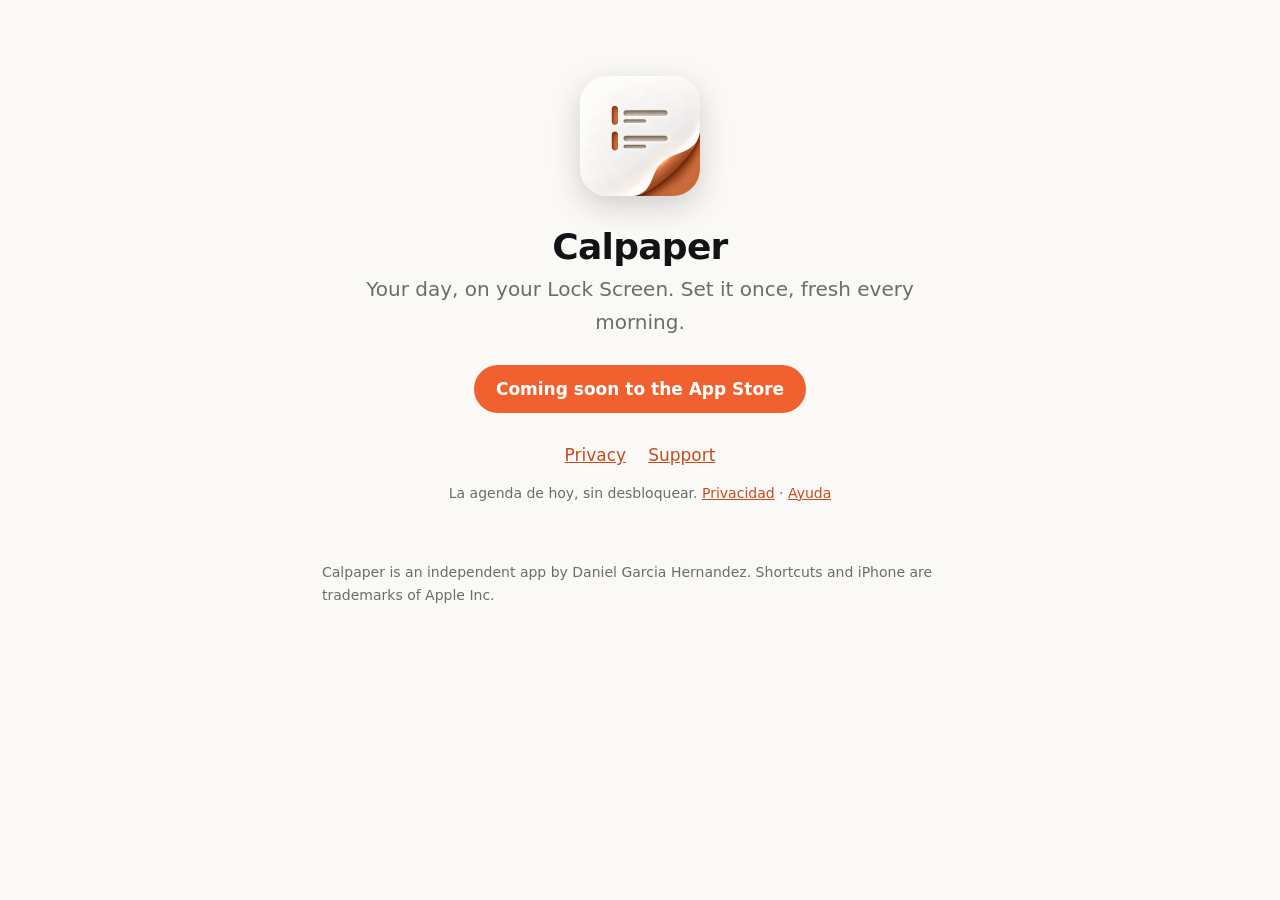
==== index.html @ fc9b9a63 "Publish site 2026-10-15" ====
<!doctype html>
<html lang="en">
<head>
<meta charset="utf-8">
<meta name="viewport" content="width=device-width, initial-scale=1">
<title>Calpaper: Today at a Glance</title>
<meta name="description" content="Today's calendar, reminders and a note to self, drawn onto your iPhone Lock Screen wallpaper every morning. Nothing leaves your phone.">
<link rel="icon" href="assets/icon.png">
<link rel="stylesheet" href="assets/style.css">
</head>
<body>
<div class="wrap">
  <div class="hero">
    <img src="assets/icon.png" alt="Calpaper icon">
    <h1>Calpaper</h1>
    <p class="tag">Your day, on your Lock Screen. Set it once, fresh every morning.</p>
    <span class="pill">Coming soon to the App Store</span>
    <p class="links"><a href="privacy/">Privacy</a> <a href="support/">Support</a></p>
    <p class="jump" lang="es">La agenda de hoy, sin desbloquear. <a href="privacy/#es">Privacidad</a> · <a href="support/#es">Ayuda</a></p>
  </div>
  <footer>
    <p>Calpaper is an independent app by Daniel Garcia Hernandez. Shortcuts and iPhone are trademarks of Apple Inc.</p>
  </footer>
</div>
</body>
</html>
---- assets/style.css ----
/* Shared by every page. System fonts only: no web-font requests, so the site itself tracks nobody. */
:root { --bg:#FAF9F6; --card:#fff; --ink:#121316; --mute:#6B6B70; --line:#E8E6E1; --accent:#F0612F; --accent-ink:#C84B1F; }
@media (prefers-color-scheme: dark) {
  :root { --bg:#0E0E10; --card:#1C1C1F; --ink:#F4F3F0; --mute:#A3A3A8; --line:#2A2A2E; --accent:#FF7A4D; --accent-ink:#FF9A73; }
}
* { box-sizing: border-box; }
body { margin: 0; background: var(--bg); color: var(--ink); font: 17px/1.65 -apple-system, "SF Pro Text", system-ui, "Segoe UI", sans-serif; }
.wrap { max-width: 680px; margin: 0 auto; padding: 28px 22px 80px; }
header a.brand { display: inline-flex; align-items: center; gap: 10px; color: var(--ink); text-decoration: none; font-weight: 700; font-size: 22px; letter-spacing: -0.01em; }
header img { width: 36px; height: 36px; border-radius: 9px; }
h1 { font-size: 36px; line-height: 1.15; margin: 44px 0 6px; letter-spacing: -0.02em; }
h2 { font-size: 21px; margin: 34px 0 8px; letter-spacing: -0.01em; }
p, li { margin: 0 0 12px; }
ul { padding-left: 22px; }
a { color: var(--accent-ink); }
.updated, .note { color: var(--mute); font-size: 14px; }
.hero { text-align: center; padding-top: 48px; }
.hero img { width: 120px; height: 120px; border-radius: 27px; box-shadow: 0 10px 30px rgba(18,19,22,.18); }
.hero h1 { margin-top: 22px; }
.hero .tag { font-size: 20px; color: var(--mute); margin-bottom: 26px; }
.pill { display: inline-block; background: var(--accent); color: #fff; font-weight: 700; padding: 10px 22px; border-radius: 999px; text-decoration: none; }
.links { margin-top: 28px; display: flex; gap: 22px; justify-content: center; flex-wrap: wrap; }
.card { background: var(--card); border: 1px solid var(--line); border-radius: 16px; padding: 4px 20px 8px; margin: 14px 0; }
details { border-bottom: 1px solid var(--line); padding: 12px 0; } details:last-child { border-bottom: 0; }
summary { cursor: pointer; font-weight: 700; }
details p { margin: 8px 0 0; }
.lang { margin-top: 64px; padding-top: 24px; border-top: 1px solid var(--line); }
.jump { font-size: 14px; color: var(--mute); }
footer { margin-top: 56px; color: var(--mute); font-size: 14px; }
footer a { color: var(--mute); }
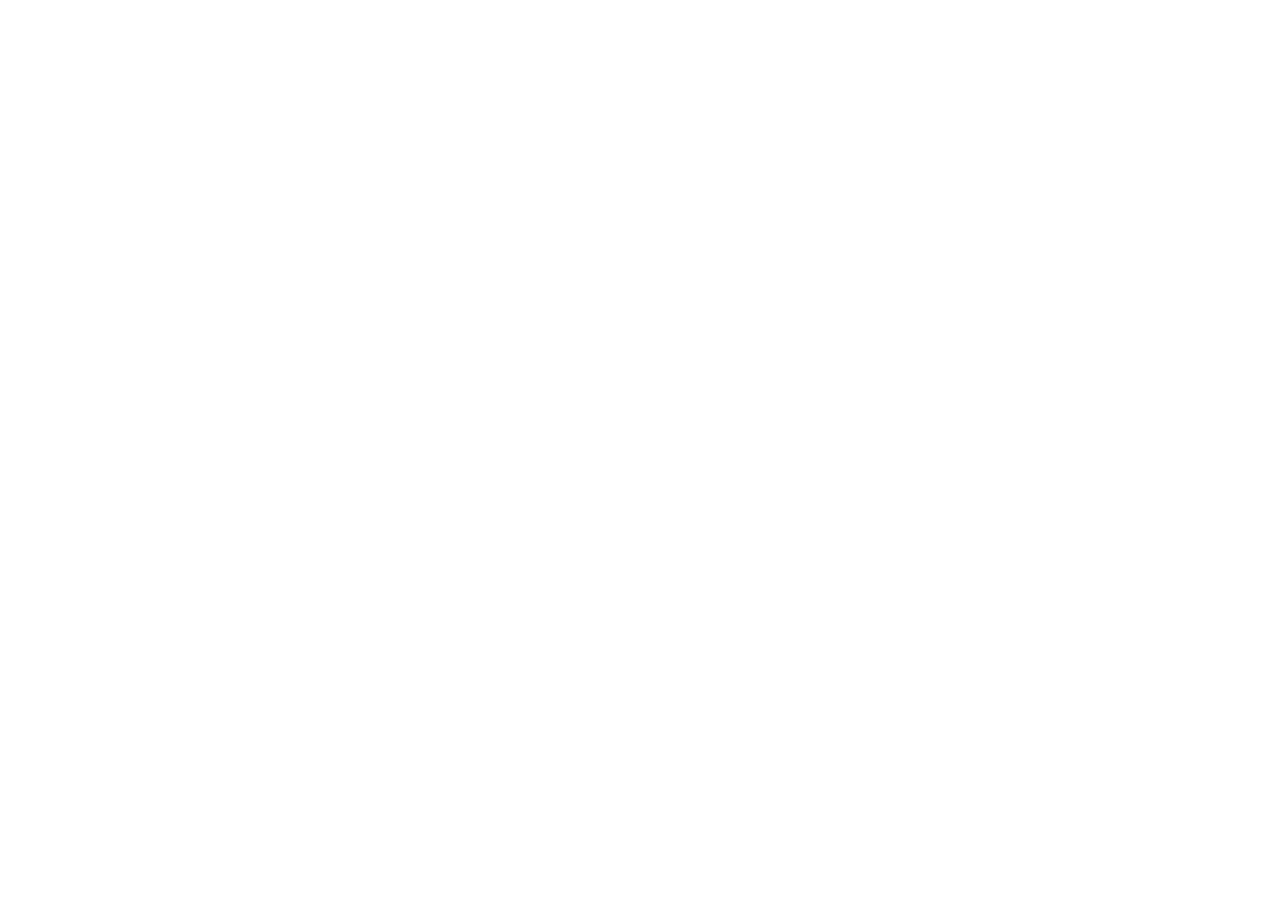
==== commit 3410cd57: "Publish site 2026-10-22" ====
--- a/index.html
+++ b/index.html
@@ -3,24 +3,12 @@
 <head>
 <meta charset="utf-8">
 <meta name="viewport" content="width=device-width, initial-scale=1">
-<title>Calpaper: Today at a Glance</title>
-<meta name="description" content="Today's calendar, reminders and a note to self, drawn onto your iPhone Lock Screen wallpaper every morning. Nothing leaves your phone.">
-<link rel="icon" href="assets/icon.png">
-<link rel="stylesheet" href="assets/style.css">
+<title>Calpaper has moved</title>
+<link rel="canonical" href="https://danielgh.info/calpaper/">
+<meta http-equiv="refresh" content="0; url=https://danielgh.info/calpaper/">
+<script>location.replace("https://danielgh.info/calpaper/" + location.hash)</script>
 </head>
 <body>
-<div class="wrap">
-  <div class="hero">
-    <img src="assets/icon.png" alt="Calpaper icon">
-    <h1>Calpaper</h1>
-    <p class="tag">Your day, on your Lock Screen. Set it once, fresh every morning.</p>
-    <span class="pill">Coming soon to the App Store</span>
-    <p class="links"><a href="privacy/">Privacy</a> <a href="support/">Support</a></p>
-    <p class="jump" lang="es">La agenda de hoy, sin desbloquear. <a href="privacy/#es">Privacidad</a> · <a href="support/#es">Ayuda</a></p>
-  </div>
-  <footer>
-    <p>Calpaper is an independent app by Daniel Garcia Hernandez. Shortcuts and iPhone are trademarks of Apple Inc.</p>
-  </footer>
-</div>
+<p>Calpaper has moved to <a href="https://danielgh.info/calpaper/">danielgh.info/calpaper</a>.</p>
 </body>
 </html>
